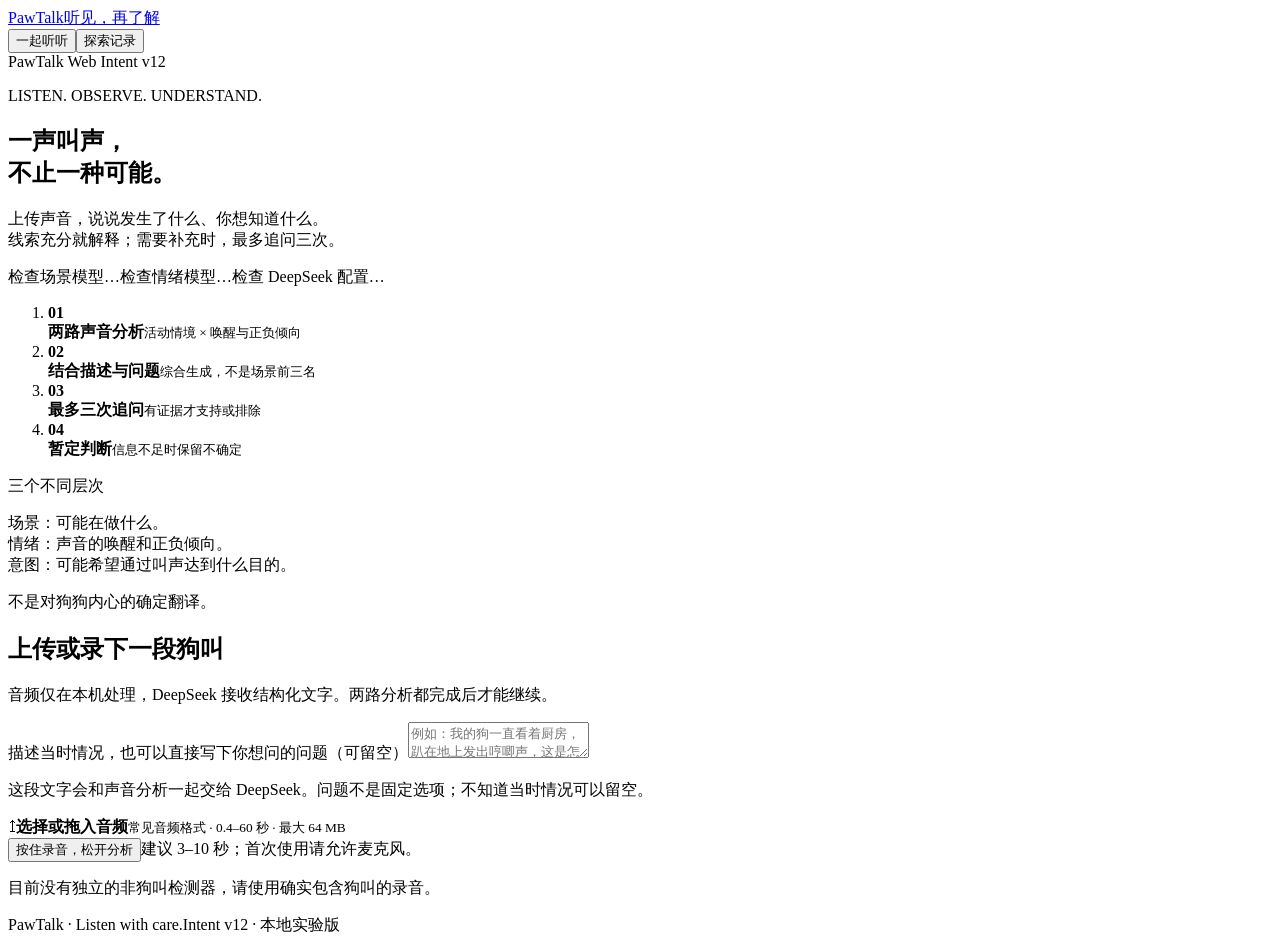
==== PawTalk_Web_Clean/static/index.html @ f6391046 "Import verified PawTalk v12 release and both complete datasets" ====
<!doctype html>
<html lang="zh-CN"><head><meta charset="utf-8"><meta name="viewport" content="width=device-width,initial-scale=1"><meta name="theme-color" content="#244d43"><link rel="icon" href="/icon.svg"><link rel="stylesheet" href="/style.css"><title>PawTalk · Intent v12</title></head>
<body data-app-version="PawTalk Web Intent v12"><header><a class="brand" href="/"><img src="/icon.svg" alt="">PawTalk<span>听见，再了解</span></a><nav><button id="tabTalk" class="nav active">一起听听</button><button id="tabRecords" class="nav">探索记录</button></nav><span id="buildVersion" class="localbadge">PawTalk Web Intent v12</span></header>
<main><p id="versionWarning" class="notice" role="alert" hidden></p><section id="talkView"><div class="intro"><div><p class="eyebrow">LISTEN. OBSERVE. UNDERSTAND.</p><h1>一声叫声，<br>不止一种可能。</h1><p class="introtext">上传声音，说说发生了什么、你想知道什么。<br>线索充分就解释；需要补充时，最多追问三次。</p></div></div>
<div class="statusline"><span id="modelStatus">检查场景模型…</span><span id="emotionStatus">检查情绪模型…</span><span id="llmStatus">检查 DeepSeek 配置…</span></div>
<div class="workspace"><aside><ol class="steps"><li class="current"><b>01</b><div><strong>两路声音分析</strong><small>活动情境 × 唤醒与正负倾向</small></div></li><li><b>02</b><div><strong>结合描述与问题</strong><small>综合生成，不是场景前三名</small></div></li><li><b>03</b><div><strong>最多三次追问</strong><small>有证据才支持或排除</small></div></li><li><b>04</b><div><strong>暂定判断</strong><small>信息不足时保留不确定</small></div></li></ol><div class="asideNote"><span>三个不同层次</span><p>场景：可能在做什么。<br>情绪：声音的唤醒和正负倾向。<br>意图：可能希望通过叫声达到什么目的。</p><p>不是对狗狗内心的确定翻译。</p></div></aside>
<div class="flow"><section class="card"><h2>上传或录下一段狗叫</h2><p class="fine">音频仅在本机处理，DeepSeek 接收结构化文字。两路分析都完成后才能继续。</p><label>描述当时情况，也可以直接写下你想问的问题（可留空）</label><textarea id="preObservation" maxlength="1500" placeholder="例如：我的狗一直看着厨房，趴在地上发出哼唧声，这是怎么回事？请描述实际观察，猜测也可以注明。"></textarea><p class="fine">这段文字会和声音分析一起交给 DeepSeek。问题不是固定选项；不知道当时情况可以留空。</p><label id="dropzone" class="drop" tabindex="0"><input id="audioFile" type="file" accept="audio/*,.wav,.mp3,.m4a,.aac,.flac,.ogg,.opus,.webm,.aiff,.amr,.3gp" hidden><span class="uploadicon">↥</span><strong>选择或拖入音频</strong><small>常见音频格式 · 0.4–60 秒 · 最大 64 MB</small></label><div class="micPanel"><button id="micBtn" class="primary">按住录音，松开分析</button><button id="cancelMic" class="textbtn" hidden>取消录音</button><span id="micHint" role="status">建议 3–10 秒；首次使用请允许麦克风。</span></div><p id="working" role="status" hidden></p><p id="uploadProgress" class="notice" role="status" hidden></p><button id="resumeUpload" class="secondary" hidden>恢复查看上传任务</button><div id="audioBox" hidden><div class="fileline"><strong id="filename"></strong><button id="changeFile" class="textbtn">换一段</button></div><p id="audioMeta" class="fine"></p><audio id="player" controls></audio></div><p class="fine">目前没有独立的非狗叫检测器，请使用确实包含狗叫的录音。</p></section>
<section id="sceneCard" class="card" hidden><p class="eyebrow">01 / CONTEXT MODEL</p><h2>场景模型结果</h2><p id="sceneStatus"></p><p id="scenePreferred"></p><div id="sceneScores" class="tableScroll"></div><p id="sceneSource" class="fine"></p><p class="fine">全部八类 SVM 决策分数未经概率校准，不是“概率”或“正确率”。原始首选来自分类器 predict，可能不是决策分数最大项。</p></section>
<section id="emotionCard" class="card" hidden><p class="eyebrow">01 / EMOTION MODEL</p><h2>情绪模型结果</h2><p id="emotionMessage"></p><div id="emotionAxes" class="emotionGrid"></div><p id="emotionSource" class="fine"></p><details><summary>完整双路输出与来源</summary><pre id="analysisRaw"></pre></details></section>
<section id="ruleCard" class="card" hidden><p class="eyebrow">02 / EMOTION &amp; RULE SUMMARY</p><h2>情绪与规则摘要</h2><p id="quadrantSummary"></p><p id="ruleSummary"></p><p class="fine">规则仅提供初始核查假设；不代表已经观察到的事实，不是唯一翻译或概率。</p><details><summary>主规则、辅助规则与回退来源</summary><pre id="ruleRaw"></pre></details></section>
<section id="intentCard" class="card" hidden><p class="eyebrow">03 / DEEPSEEK SYNTHESIS</p><h2>结合声音、描述与问题</h2><p class="fine">DeepSeek 综合完整声音线索与现场描述，直接回应你的问题；信息不足才追问，不显示未经验证的把握百分比。</p><div id="intentSetup"><label for="llmSelect">DeepSeek 模型</label><select id="llmSelect"></select><label for="source">你能提供的背景来源</label><select id="source"><option value="unknown">只有录音 / 不清楚当时情况</option><option value="real">亲眼观察或独立记录</option></select><p class="fine">不要用已知标签联想背景。如果没有观察，请回答不知道。</p><label>实验方案</label><select id="experimentMode"><option value="C">C 场景＋情绪＋问答（正常）</option><option value="B">B 场景＋问答</option><option value="A">A 仅观察问答</option></select><button id="generateIntents" class="primary wide">综合录音与描述，回答我的问题</button></div><p id="blocked" class="notice" hidden></p><details><summary>初始候选、历史轮次与更正记录</summary><pre id="roundArchive"></pre></details><p id="requestQuestion" class="notice" hidden></p><p id="interimExplanation" hidden></p><details><summary>查看本次候选依据（非确定答案）</summary><div id="intentCandidates" class="candidateReview"></div></details><button id="startChat" class="primary" hidden>让 DeepSeek 提出第一问</button></section>
<section id="chatCard" class="card" hidden><p class="eyebrow">03 / OBSERVATION INTERVIEW</p><h2>只补充必要信息，最多三问</h2><p id="turnBadge" class="fine"></p><div id="chatLog" class="chatLog"></div><div id="questionBox"><h3 id="currentQuestion"></h3><label for="chatAnswer">描述实际观察；也可纠正之前的回答</label><textarea id="chatAnswer" rows="3" maxlength="1500" placeholder="例如：刚才我说错了，当时房间里还有另一只狗。"></textarea><select id="answerKind"><option value="text">直接观察</option><option value="guess">我的猜测（不作为行为证据）</option></select><div class="chatActions"><button id="correctAnswer" class="secondary">用输入内容更正上一条观察</button><button id="answerBtn" class="primary">提交观察</button><button id="unknownBtn" class="secondary">不知道 / 没观察到</button><button id="stopChat" class="textbtn">结束并保留不确定</button></div></div><p class="fine">未提到不等于没有；未知回答不排除候选。后续纠正允许恢复候选。问答不会重训练声音模型。</p></section>
<section id="resultCard" class="card resultCard" hidden><p class="eyebrow">04 / CURRENT JUDGMENT</p><h2 id="resultTitle"></h2><p id="resultReason"></p><div id="resultAlternatives"></div><h3>支持的用户观察</h3><div id="resultEvidence"></div><h3>模型提供的初始线索</h3><p id="resultClues"></p><h3>其他候选已知的排除依据（不要求全部排除）</h3><div id="resultExcluded"></div><h3>仍然存在的不确定性</h3><div id="resultUncertainty"></div><p class="fine">判断依据是观察支持与候选比较，不是已校准概率。其他可能尚未排除；后端校验不证明语义或真实意图。</p><button id="revealBtn" class="secondary">查看场景参考标签（不是意图答案）</button><p id="reference"></p><label>更正上一条观察（填写修订后的完整内容）</label><textarea id="correctionText" maxlength="1500"></textarea><button id="correctCompleted" class="secondary">更正并重新评估</button><button id="regenerate" class="secondary" hidden>明确重新生成候选（保留上一轮）</button><button id="nextBtn" class="primary">再听一段</button></section>
</div></div></section>
<section id="recordsView" hidden><div class="historytitle"><div><p class="eyebrow">EXPLORATION LOG</p><h1>探索记录</h1></div><button id="exportBtn" class="primary">导出完整 JSON</button></div><div id="stats" class="notice"></div><p class="fine">意图没有独立标准答案，不与八类场景标签比较。旧版场景统计单独归档；这些记录不能证明准确率提高。</p><details><summary>旧版场景统计（与新意图分开）</summary><pre id="legacyStats"></pre></details><div id="historyList"></div></section>
<footer><span>PawTalk · Listen with care.</span><span>Intent v12 · 本地实验版</span></footer></main><div id="toast" role="alert" hidden></div><script src="/recorder.js"></script><script src="/app.js"></script></body></html>
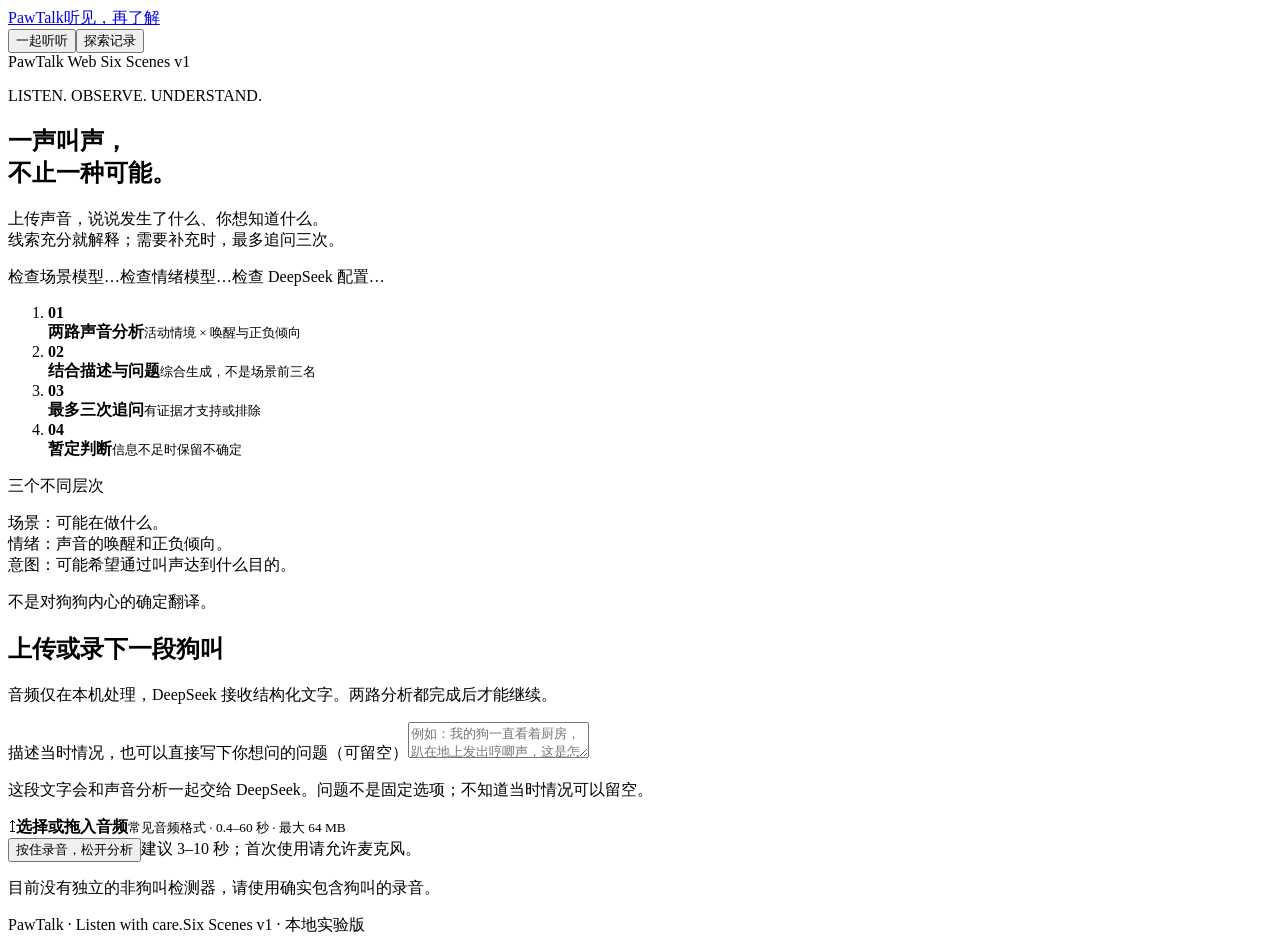
==== commit cc56fae4: "Implement versioned six-scene training and inference with paired evaluation Merge play targets into " ====
--- a/PawTalk_Web_Clean/static/index.html
+++ b/PawTalk_Web_Clean/static/index.html
@@ -1,16 +1,16 @@
 <!doctype html>
-<html lang="zh-CN"><head><meta charset="utf-8"><meta name="viewport" content="width=device-width,initial-scale=1"><meta name="theme-color" content="#244d43"><link rel="icon" href="/icon.svg"><link rel="stylesheet" href="/style.css"><title>PawTalk · Intent v12</title></head>
-<body data-app-version="PawTalk Web Intent v12"><header><a class="brand" href="/"><img src="/icon.svg" alt="">PawTalk<span>听见，再了解</span></a><nav><button id="tabTalk" class="nav active">一起听听</button><button id="tabRecords" class="nav">探索记录</button></nav><span id="buildVersion" class="localbadge">PawTalk Web Intent v12</span></header>
+<html lang="zh-CN"><head><meta charset="utf-8"><meta name="viewport" content="width=device-width,initial-scale=1"><meta name="theme-color" content="#244d43"><link rel="icon" href="/icon.svg"><link rel="stylesheet" href="/style.css"><title>PawTalk · Six Scenes v1</title></head>
+<body data-app-version="PawTalk Web Six Scenes v1"><header><a class="brand" href="/"><img src="/icon.svg" alt="">PawTalk<span>听见，再了解</span></a><nav><button id="tabTalk" class="nav active">一起听听</button><button id="tabRecords" class="nav">探索记录</button></nav><span id="buildVersion" class="localbadge">PawTalk Web Six Scenes v1</span></header>
 <main><p id="versionWarning" class="notice" role="alert" hidden></p><section id="talkView"><div class="intro"><div><p class="eyebrow">LISTEN. OBSERVE. UNDERSTAND.</p><h1>一声叫声，<br>不止一种可能。</h1><p class="introtext">上传声音，说说发生了什么、你想知道什么。<br>线索充分就解释；需要补充时，最多追问三次。</p></div></div>
 <div class="statusline"><span id="modelStatus">检查场景模型…</span><span id="emotionStatus">检查情绪模型…</span><span id="llmStatus">检查 DeepSeek 配置…</span></div>
 <div class="workspace"><aside><ol class="steps"><li class="current"><b>01</b><div><strong>两路声音分析</strong><small>活动情境 × 唤醒与正负倾向</small></div></li><li><b>02</b><div><strong>结合描述与问题</strong><small>综合生成，不是场景前三名</small></div></li><li><b>03</b><div><strong>最多三次追问</strong><small>有证据才支持或排除</small></div></li><li><b>04</b><div><strong>暂定判断</strong><small>信息不足时保留不确定</small></div></li></ol><div class="asideNote"><span>三个不同层次</span><p>场景：可能在做什么。<br>情绪：声音的唤醒和正负倾向。<br>意图：可能希望通过叫声达到什么目的。</p><p>不是对狗狗内心的确定翻译。</p></div></aside>
 <div class="flow"><section class="card"><h2>上传或录下一段狗叫</h2><p class="fine">音频仅在本机处理，DeepSeek 接收结构化文字。两路分析都完成后才能继续。</p><label>描述当时情况，也可以直接写下你想问的问题（可留空）</label><textarea id="preObservation" maxlength="1500" placeholder="例如：我的狗一直看着厨房，趴在地上发出哼唧声，这是怎么回事？请描述实际观察，猜测也可以注明。"></textarea><p class="fine">这段文字会和声音分析一起交给 DeepSeek。问题不是固定选项；不知道当时情况可以留空。</p><label id="dropzone" class="drop" tabindex="0"><input id="audioFile" type="file" accept="audio/*,.wav,.mp3,.m4a,.aac,.flac,.ogg,.opus,.webm,.aiff,.amr,.3gp" hidden><span class="uploadicon">↥</span><strong>选择或拖入音频</strong><small>常见音频格式 · 0.4–60 秒 · 最大 64 MB</small></label><div class="micPanel"><button id="micBtn" class="primary">按住录音，松开分析</button><button id="cancelMic" class="textbtn" hidden>取消录音</button><span id="micHint" role="status">建议 3–10 秒；首次使用请允许麦克风。</span></div><p id="working" role="status" hidden></p><p id="uploadProgress" class="notice" role="status" hidden></p><button id="resumeUpload" class="secondary" hidden>恢复查看上传任务</button><div id="audioBox" hidden><div class="fileline"><strong id="filename"></strong><button id="changeFile" class="textbtn">换一段</button></div><p id="audioMeta" class="fine"></p><audio id="player" controls></audio></div><p class="fine">目前没有独立的非狗叫检测器，请使用确实包含狗叫的录音。</p></section>
-<section id="sceneCard" class="card" hidden><p class="eyebrow">01 / CONTEXT MODEL</p><h2>场景模型结果</h2><p id="sceneStatus"></p><p id="scenePreferred"></p><div id="sceneScores" class="tableScroll"></div><p id="sceneSource" class="fine"></p><p class="fine">全部八类 SVM 决策分数未经概率校准，不是“概率”或“正确率”。原始首选来自分类器 predict，可能不是决策分数最大项。</p></section>
+<section id="sceneCard" class="card" hidden><p class="eyebrow">01 / CONTEXT MODEL</p><h2>场景模型结果</h2><p id="sceneStatus"></p><p id="scenePreferred"></p><div id="sceneScores" class="tableScroll"></div><p id="sceneSource" class="fine"></p><p class="fine">全部六类 SVM 决策分数未经概率校准，不是“概率”或“正确率”。原始首选来自分类器 predict，可能不是决策分数最大项。</p></section>
 <section id="emotionCard" class="card" hidden><p class="eyebrow">01 / EMOTION MODEL</p><h2>情绪模型结果</h2><p id="emotionMessage"></p><div id="emotionAxes" class="emotionGrid"></div><p id="emotionSource" class="fine"></p><details><summary>完整双路输出与来源</summary><pre id="analysisRaw"></pre></details></section>
 <section id="ruleCard" class="card" hidden><p class="eyebrow">02 / EMOTION &amp; RULE SUMMARY</p><h2>情绪与规则摘要</h2><p id="quadrantSummary"></p><p id="ruleSummary"></p><p class="fine">规则仅提供初始核查假设；不代表已经观察到的事实，不是唯一翻译或概率。</p><details><summary>主规则、辅助规则与回退来源</summary><pre id="ruleRaw"></pre></details></section>
 <section id="intentCard" class="card" hidden><p class="eyebrow">03 / DEEPSEEK SYNTHESIS</p><h2>结合声音、描述与问题</h2><p class="fine">DeepSeek 综合完整声音线索与现场描述，直接回应你的问题；信息不足才追问，不显示未经验证的把握百分比。</p><div id="intentSetup"><label for="llmSelect">DeepSeek 模型</label><select id="llmSelect"></select><label for="source">你能提供的背景来源</label><select id="source"><option value="unknown">只有录音 / 不清楚当时情况</option><option value="real">亲眼观察或独立记录</option></select><p class="fine">不要用已知标签联想背景。如果没有观察，请回答不知道。</p><label>实验方案</label><select id="experimentMode"><option value="C">C 场景＋情绪＋问答（正常）</option><option value="B">B 场景＋问答</option><option value="A">A 仅观察问答</option></select><button id="generateIntents" class="primary wide">综合录音与描述，回答我的问题</button></div><p id="blocked" class="notice" hidden></p><details><summary>初始候选、历史轮次与更正记录</summary><pre id="roundArchive"></pre></details><p id="requestQuestion" class="notice" hidden></p><p id="interimExplanation" hidden></p><details><summary>查看本次候选依据（非确定答案）</summary><div id="intentCandidates" class="candidateReview"></div></details><button id="startChat" class="primary" hidden>让 DeepSeek 提出第一问</button></section>
 <section id="chatCard" class="card" hidden><p class="eyebrow">03 / OBSERVATION INTERVIEW</p><h2>只补充必要信息，最多三问</h2><p id="turnBadge" class="fine"></p><div id="chatLog" class="chatLog"></div><div id="questionBox"><h3 id="currentQuestion"></h3><label for="chatAnswer">描述实际观察；也可纠正之前的回答</label><textarea id="chatAnswer" rows="3" maxlength="1500" placeholder="例如：刚才我说错了，当时房间里还有另一只狗。"></textarea><select id="answerKind"><option value="text">直接观察</option><option value="guess">我的猜测（不作为行为证据）</option></select><div class="chatActions"><button id="correctAnswer" class="secondary">用输入内容更正上一条观察</button><button id="answerBtn" class="primary">提交观察</button><button id="unknownBtn" class="secondary">不知道 / 没观察到</button><button id="stopChat" class="textbtn">结束并保留不确定</button></div></div><p class="fine">未提到不等于没有；未知回答不排除候选。后续纠正允许恢复候选。问答不会重训练声音模型。</p></section>
 <section id="resultCard" class="card resultCard" hidden><p class="eyebrow">04 / CURRENT JUDGMENT</p><h2 id="resultTitle"></h2><p id="resultReason"></p><div id="resultAlternatives"></div><h3>支持的用户观察</h3><div id="resultEvidence"></div><h3>模型提供的初始线索</h3><p id="resultClues"></p><h3>其他候选已知的排除依据（不要求全部排除）</h3><div id="resultExcluded"></div><h3>仍然存在的不确定性</h3><div id="resultUncertainty"></div><p class="fine">判断依据是观察支持与候选比较，不是已校准概率。其他可能尚未排除；后端校验不证明语义或真实意图。</p><button id="revealBtn" class="secondary">查看场景参考标签（不是意图答案）</button><p id="reference"></p><label>更正上一条观察（填写修订后的完整内容）</label><textarea id="correctionText" maxlength="1500"></textarea><button id="correctCompleted" class="secondary">更正并重新评估</button><button id="regenerate" class="secondary" hidden>明确重新生成候选（保留上一轮）</button><button id="nextBtn" class="primary">再听一段</button></section>
 </div></div></section>
-<section id="recordsView" hidden><div class="historytitle"><div><p class="eyebrow">EXPLORATION LOG</p><h1>探索记录</h1></div><button id="exportBtn" class="primary">导出完整 JSON</button></div><div id="stats" class="notice"></div><p class="fine">意图没有独立标准答案，不与八类场景标签比较。旧版场景统计单独归档；这些记录不能证明准确率提高。</p><details><summary>旧版场景统计（与新意图分开）</summary><pre id="legacyStats"></pre></details><div id="historyList"></div></section>
-<footer><span>PawTalk · Listen with care.</span><span>Intent v12 · 本地实验版</span></footer></main><div id="toast" role="alert" hidden></div><script src="/recorder.js"></script><script src="/app.js"></script></body></html>
+<section id="recordsView" hidden><div class="historytitle"><div><p class="eyebrow">EXPLORATION LOG</p><h1>探索记录</h1></div><button id="exportBtn" class="primary">导出完整 JSON</button></div><div id="stats" class="notice"></div><p class="fine">意图没有独立标准答案，不与六类或旧八类场景标签比较。旧版场景统计单独归档；这些记录不能证明准确率提高。</p><details><summary>旧版场景统计（与新意图分开）</summary><pre id="legacyStats"></pre></details><div id="historyList"></div></section>
+<footer><span>PawTalk · Listen with care.</span><span>Six Scenes v1 · 本地实验版</span></footer></main><div id="toast" role="alert" hidden></div><script src="/recorder.js"></script><script src="/app.js"></script></body></html>
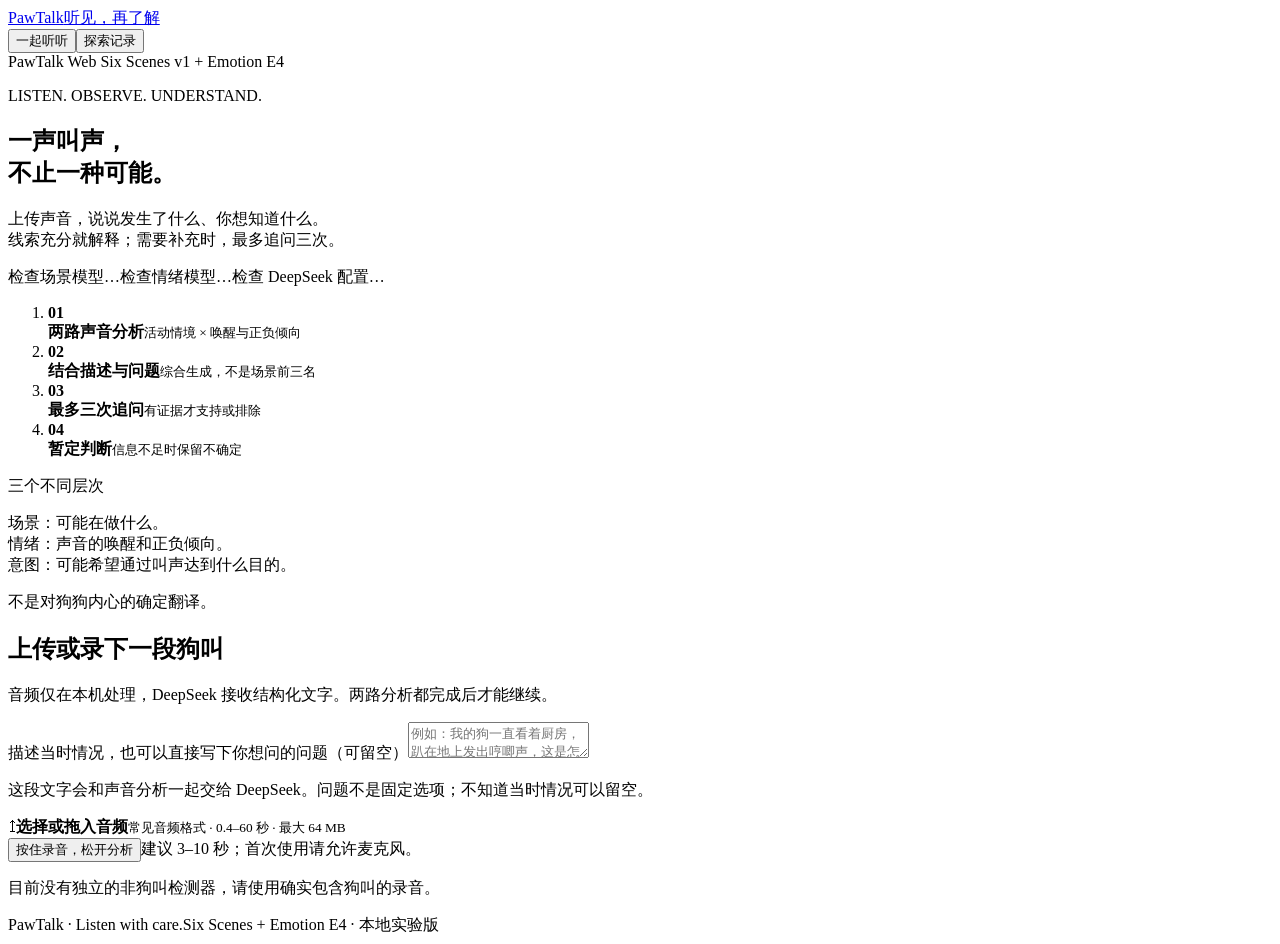
==== commit 5ee74876: "Deploy E4 emotion SVMs while keeping the six-scene branch frozen Refit rich153 arousal/valence pipel" ====
--- a/PawTalk_Web_Clean/static/index.html
+++ b/PawTalk_Web_Clean/static/index.html
@@ -1,6 +1,6 @@
 <!doctype html>
-<html lang="zh-CN"><head><meta charset="utf-8"><meta name="viewport" content="width=device-width,initial-scale=1"><meta name="theme-color" content="#244d43"><link rel="icon" href="/icon.svg"><link rel="stylesheet" href="/style.css"><title>PawTalk · Six Scenes v1</title></head>
-<body data-app-version="PawTalk Web Six Scenes v1"><header><a class="brand" href="/"><img src="/icon.svg" alt="">PawTalk<span>听见，再了解</span></a><nav><button id="tabTalk" class="nav active">一起听听</button><button id="tabRecords" class="nav">探索记录</button></nav><span id="buildVersion" class="localbadge">PawTalk Web Six Scenes v1</span></header>
+<html lang="zh-CN"><head><meta charset="utf-8"><meta name="viewport" content="width=device-width,initial-scale=1"><meta name="theme-color" content="#244d43"><link rel="icon" href="/icon.svg"><link rel="stylesheet" href="/style.css"><title>PawTalk · Six Scenes + Emotion E4</title></head>
+<body data-app-version="PawTalk Web Six Scenes v1 + Emotion E4"><header><a class="brand" href="/"><img src="/icon.svg" alt="">PawTalk<span>听见，再了解</span></a><nav><button id="tabTalk" class="nav active">一起听听</button><button id="tabRecords" class="nav">探索记录</button></nav><span id="buildVersion" class="localbadge">PawTalk Web Six Scenes v1 + Emotion E4</span></header>
 <main><p id="versionWarning" class="notice" role="alert" hidden></p><section id="talkView"><div class="intro"><div><p class="eyebrow">LISTEN. OBSERVE. UNDERSTAND.</p><h1>一声叫声，<br>不止一种可能。</h1><p class="introtext">上传声音，说说发生了什么、你想知道什么。<br>线索充分就解释；需要补充时，最多追问三次。</p></div></div>
 <div class="statusline"><span id="modelStatus">检查场景模型…</span><span id="emotionStatus">检查情绪模型…</span><span id="llmStatus">检查 DeepSeek 配置…</span></div>
 <div class="workspace"><aside><ol class="steps"><li class="current"><b>01</b><div><strong>两路声音分析</strong><small>活动情境 × 唤醒与正负倾向</small></div></li><li><b>02</b><div><strong>结合描述与问题</strong><small>综合生成，不是场景前三名</small></div></li><li><b>03</b><div><strong>最多三次追问</strong><small>有证据才支持或排除</small></div></li><li><b>04</b><div><strong>暂定判断</strong><small>信息不足时保留不确定</small></div></li></ol><div class="asideNote"><span>三个不同层次</span><p>场景：可能在做什么。<br>情绪：声音的唤醒和正负倾向。<br>意图：可能希望通过叫声达到什么目的。</p><p>不是对狗狗内心的确定翻译。</p></div></aside>
@@ -13,4 +13,4 @@
 <section id="resultCard" class="card resultCard" hidden><p class="eyebrow">04 / CURRENT JUDGMENT</p><h2 id="resultTitle"></h2><p id="resultReason"></p><div id="resultAlternatives"></div><h3>支持的用户观察</h3><div id="resultEvidence"></div><h3>模型提供的初始线索</h3><p id="resultClues"></p><h3>其他候选已知的排除依据（不要求全部排除）</h3><div id="resultExcluded"></div><h3>仍然存在的不确定性</h3><div id="resultUncertainty"></div><p class="fine">判断依据是观察支持与候选比较，不是已校准概率。其他可能尚未排除；后端校验不证明语义或真实意图。</p><button id="revealBtn" class="secondary">查看场景参考标签（不是意图答案）</button><p id="reference"></p><label>更正上一条观察（填写修订后的完整内容）</label><textarea id="correctionText" maxlength="1500"></textarea><button id="correctCompleted" class="secondary">更正并重新评估</button><button id="regenerate" class="secondary" hidden>明确重新生成候选（保留上一轮）</button><button id="nextBtn" class="primary">再听一段</button></section>
 </div></div></section>
 <section id="recordsView" hidden><div class="historytitle"><div><p class="eyebrow">EXPLORATION LOG</p><h1>探索记录</h1></div><button id="exportBtn" class="primary">导出完整 JSON</button></div><div id="stats" class="notice"></div><p class="fine">意图没有独立标准答案，不与六类或旧八类场景标签比较。旧版场景统计单独归档；这些记录不能证明准确率提高。</p><details><summary>旧版场景统计（与新意图分开）</summary><pre id="legacyStats"></pre></details><div id="historyList"></div></section>
-<footer><span>PawTalk · Listen with care.</span><span>Six Scenes v1 · 本地实验版</span></footer></main><div id="toast" role="alert" hidden></div><script src="/recorder.js"></script><script src="/app.js"></script></body></html>
+<footer><span>PawTalk · Listen with care.</span><span>Six Scenes + Emotion E4 · 本地实验版</span></footer></main><div id="toast" role="alert" hidden></div><script src="/recorder.js"></script><script src="/app.js"></script></body></html>
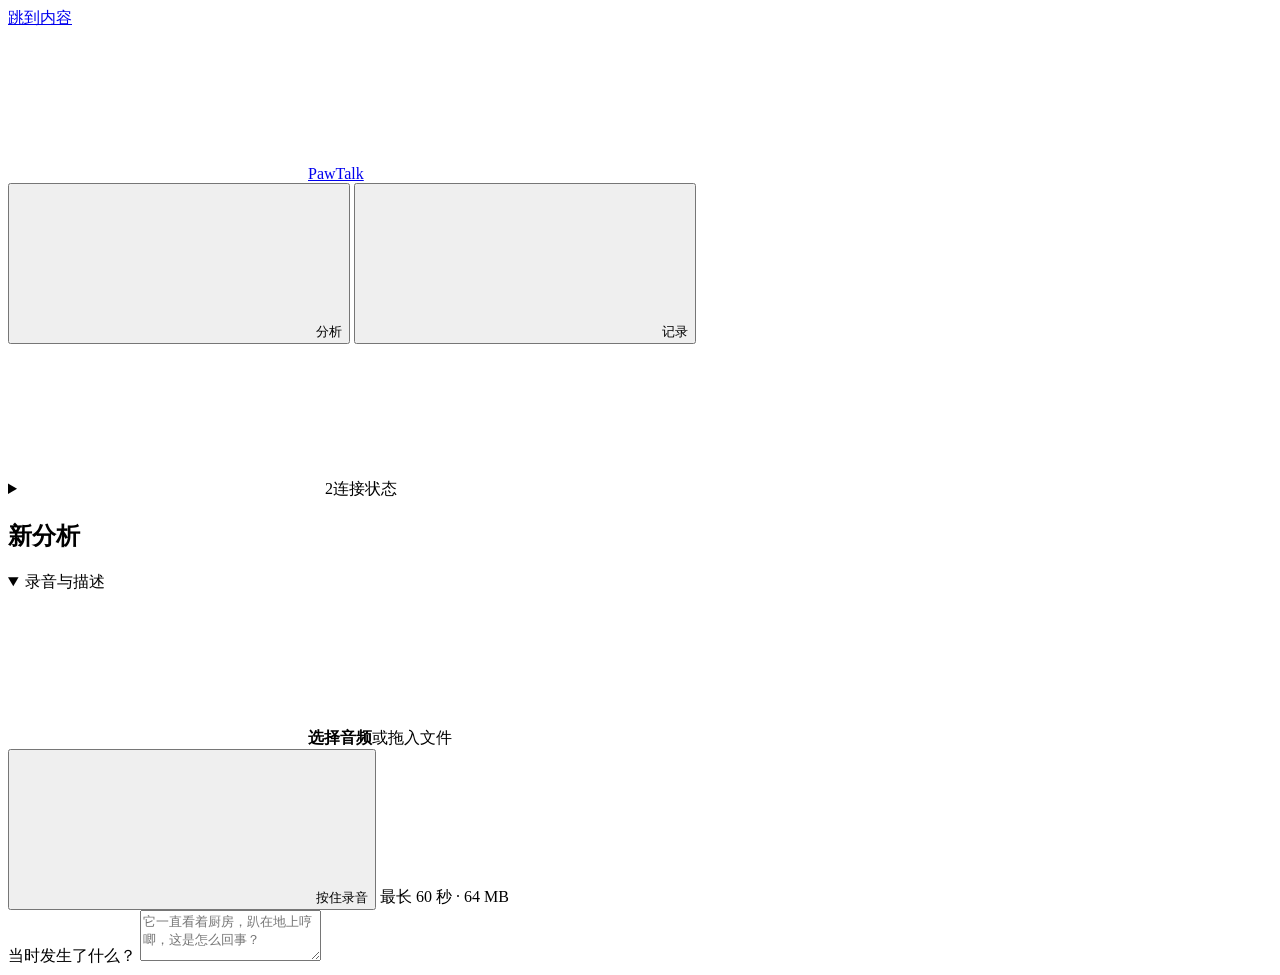
==== commit fdbbae9d: "Simplify PawTalk UI around analysis, questions and records Replace marketing-heavy layout with a neu" ====
--- a/PawTalk_Web_Clean/static/index.html
+++ b/PawTalk_Web_Clean/static/index.html
@@ -1,16 +1,136 @@
 <!doctype html>
-<html lang="zh-CN"><head><meta charset="utf-8"><meta name="viewport" content="width=device-width,initial-scale=1"><meta name="theme-color" content="#244d43"><link rel="icon" href="/icon.svg"><link rel="stylesheet" href="/style.css"><title>PawTalk · Six Scenes + Emotion E4</title></head>
-<body data-app-version="PawTalk Web Six Scenes v1 + Emotion E4"><header><a class="brand" href="/"><img src="/icon.svg" alt="">PawTalk<span>听见，再了解</span></a><nav><button id="tabTalk" class="nav active">一起听听</button><button id="tabRecords" class="nav">探索记录</button></nav><span id="buildVersion" class="localbadge">PawTalk Web Six Scenes v1 + Emotion E4</span></header>
-<main><p id="versionWarning" class="notice" role="alert" hidden></p><section id="talkView"><div class="intro"><div><p class="eyebrow">LISTEN. OBSERVE. UNDERSTAND.</p><h1>一声叫声，<br>不止一种可能。</h1><p class="introtext">上传声音，说说发生了什么、你想知道什么。<br>线索充分就解释；需要补充时，最多追问三次。</p></div></div>
-<div class="statusline"><span id="modelStatus">检查场景模型…</span><span id="emotionStatus">检查情绪模型…</span><span id="llmStatus">检查 DeepSeek 配置…</span></div>
-<div class="workspace"><aside><ol class="steps"><li class="current"><b>01</b><div><strong>两路声音分析</strong><small>活动情境 × 唤醒与正负倾向</small></div></li><li><b>02</b><div><strong>结合描述与问题</strong><small>综合生成，不是场景前三名</small></div></li><li><b>03</b><div><strong>最多三次追问</strong><small>有证据才支持或排除</small></div></li><li><b>04</b><div><strong>暂定判断</strong><small>信息不足时保留不确定</small></div></li></ol><div class="asideNote"><span>三个不同层次</span><p>场景：可能在做什么。<br>情绪：声音的唤醒和正负倾向。<br>意图：可能希望通过叫声达到什么目的。</p><p>不是对狗狗内心的确定翻译。</p></div></aside>
-<div class="flow"><section class="card"><h2>上传或录下一段狗叫</h2><p class="fine">音频仅在本机处理，DeepSeek 接收结构化文字。两路分析都完成后才能继续。</p><label>描述当时情况，也可以直接写下你想问的问题（可留空）</label><textarea id="preObservation" maxlength="1500" placeholder="例如：我的狗一直看着厨房，趴在地上发出哼唧声，这是怎么回事？请描述实际观察，猜测也可以注明。"></textarea><p class="fine">这段文字会和声音分析一起交给 DeepSeek。问题不是固定选项；不知道当时情况可以留空。</p><label id="dropzone" class="drop" tabindex="0"><input id="audioFile" type="file" accept="audio/*,.wav,.mp3,.m4a,.aac,.flac,.ogg,.opus,.webm,.aiff,.amr,.3gp" hidden><span class="uploadicon">↥</span><strong>选择或拖入音频</strong><small>常见音频格式 · 0.4–60 秒 · 最大 64 MB</small></label><div class="micPanel"><button id="micBtn" class="primary">按住录音，松开分析</button><button id="cancelMic" class="textbtn" hidden>取消录音</button><span id="micHint" role="status">建议 3–10 秒；首次使用请允许麦克风。</span></div><p id="working" role="status" hidden></p><p id="uploadProgress" class="notice" role="status" hidden></p><button id="resumeUpload" class="secondary" hidden>恢复查看上传任务</button><div id="audioBox" hidden><div class="fileline"><strong id="filename"></strong><button id="changeFile" class="textbtn">换一段</button></div><p id="audioMeta" class="fine"></p><audio id="player" controls></audio></div><p class="fine">目前没有独立的非狗叫检测器，请使用确实包含狗叫的录音。</p></section>
-<section id="sceneCard" class="card" hidden><p class="eyebrow">01 / CONTEXT MODEL</p><h2>场景模型结果</h2><p id="sceneStatus"></p><p id="scenePreferred"></p><div id="sceneScores" class="tableScroll"></div><p id="sceneSource" class="fine"></p><p class="fine">全部六类 SVM 决策分数未经概率校准，不是“概率”或“正确率”。原始首选来自分类器 predict，可能不是决策分数最大项。</p></section>
-<section id="emotionCard" class="card" hidden><p class="eyebrow">01 / EMOTION MODEL</p><h2>情绪模型结果</h2><p id="emotionMessage"></p><div id="emotionAxes" class="emotionGrid"></div><p id="emotionSource" class="fine"></p><details><summary>完整双路输出与来源</summary><pre id="analysisRaw"></pre></details></section>
-<section id="ruleCard" class="card" hidden><p class="eyebrow">02 / EMOTION &amp; RULE SUMMARY</p><h2>情绪与规则摘要</h2><p id="quadrantSummary"></p><p id="ruleSummary"></p><p class="fine">规则仅提供初始核查假设；不代表已经观察到的事实，不是唯一翻译或概率。</p><details><summary>主规则、辅助规则与回退来源</summary><pre id="ruleRaw"></pre></details></section>
-<section id="intentCard" class="card" hidden><p class="eyebrow">03 / DEEPSEEK SYNTHESIS</p><h2>结合声音、描述与问题</h2><p class="fine">DeepSeek 综合完整声音线索与现场描述，直接回应你的问题；信息不足才追问，不显示未经验证的把握百分比。</p><div id="intentSetup"><label for="llmSelect">DeepSeek 模型</label><select id="llmSelect"></select><label for="source">你能提供的背景来源</label><select id="source"><option value="unknown">只有录音 / 不清楚当时情况</option><option value="real">亲眼观察或独立记录</option></select><p class="fine">不要用已知标签联想背景。如果没有观察，请回答不知道。</p><label>实验方案</label><select id="experimentMode"><option value="C">C 场景＋情绪＋问答（正常）</option><option value="B">B 场景＋问答</option><option value="A">A 仅观察问答</option></select><button id="generateIntents" class="primary wide">综合录音与描述，回答我的问题</button></div><p id="blocked" class="notice" hidden></p><details><summary>初始候选、历史轮次与更正记录</summary><pre id="roundArchive"></pre></details><p id="requestQuestion" class="notice" hidden></p><p id="interimExplanation" hidden></p><details><summary>查看本次候选依据（非确定答案）</summary><div id="intentCandidates" class="candidateReview"></div></details><button id="startChat" class="primary" hidden>让 DeepSeek 提出第一问</button></section>
-<section id="chatCard" class="card" hidden><p class="eyebrow">03 / OBSERVATION INTERVIEW</p><h2>只补充必要信息，最多三问</h2><p id="turnBadge" class="fine"></p><div id="chatLog" class="chatLog"></div><div id="questionBox"><h3 id="currentQuestion"></h3><label for="chatAnswer">描述实际观察；也可纠正之前的回答</label><textarea id="chatAnswer" rows="3" maxlength="1500" placeholder="例如：刚才我说错了，当时房间里还有另一只狗。"></textarea><select id="answerKind"><option value="text">直接观察</option><option value="guess">我的猜测（不作为行为证据）</option></select><div class="chatActions"><button id="correctAnswer" class="secondary">用输入内容更正上一条观察</button><button id="answerBtn" class="primary">提交观察</button><button id="unknownBtn" class="secondary">不知道 / 没观察到</button><button id="stopChat" class="textbtn">结束并保留不确定</button></div></div><p class="fine">未提到不等于没有；未知回答不排除候选。后续纠正允许恢复候选。问答不会重训练声音模型。</p></section>
-<section id="resultCard" class="card resultCard" hidden><p class="eyebrow">04 / CURRENT JUDGMENT</p><h2 id="resultTitle"></h2><p id="resultReason"></p><div id="resultAlternatives"></div><h3>支持的用户观察</h3><div id="resultEvidence"></div><h3>模型提供的初始线索</h3><p id="resultClues"></p><h3>其他候选已知的排除依据（不要求全部排除）</h3><div id="resultExcluded"></div><h3>仍然存在的不确定性</h3><div id="resultUncertainty"></div><p class="fine">判断依据是观察支持与候选比较，不是已校准概率。其他可能尚未排除；后端校验不证明语义或真实意图。</p><button id="revealBtn" class="secondary">查看场景参考标签（不是意图答案）</button><p id="reference"></p><label>更正上一条观察（填写修订后的完整内容）</label><textarea id="correctionText" maxlength="1500"></textarea><button id="correctCompleted" class="secondary">更正并重新评估</button><button id="regenerate" class="secondary" hidden>明确重新生成候选（保留上一轮）</button><button id="nextBtn" class="primary">再听一段</button></section>
-</div></div></section>
-<section id="recordsView" hidden><div class="historytitle"><div><p class="eyebrow">EXPLORATION LOG</p><h1>探索记录</h1></div><button id="exportBtn" class="primary">导出完整 JSON</button></div><div id="stats" class="notice"></div><p class="fine">意图没有独立标准答案，不与六类或旧八类场景标签比较。旧版场景统计单独归档；这些记录不能证明准确率提高。</p><details><summary>旧版场景统计（与新意图分开）</summary><pre id="legacyStats"></pre></details><div id="historyList"></div></section>
-<footer><span>PawTalk · Listen with care.</span><span>Six Scenes + Emotion E4 · 本地实验版</span></footer></main><div id="toast" role="alert" hidden></div><script src="/recorder.js"></script><script src="/app.js"></script></body></html>
+<html lang="zh-CN">
+<head>
+  <meta charset="utf-8">
+  <meta name="viewport" content="width=device-width,initial-scale=1">
+  <meta name="theme-color" content="#fafafa">
+  <link rel="icon" href="/icon.svg">
+  <link rel="stylesheet" href="/style.css">
+  <title>PawTalk</title>
+</head>
+<body data-app-version="PawTalk UI 2 · Six Scenes + Emotion E4">
+<a class="skip-link" href="#mainContent">跳到内容</a>
+<aside class="sidebar" aria-label="应用导航">
+  <a class="brand" href="/"><svg class="icon" aria-hidden="true"><use href="/icons.svg#audio-lines"></use></svg><span>PawTalk</span></a>
+  <nav aria-label="主导航">
+    <button id="tabTalk" class="nav active" aria-controls="talkView" aria-current="page"><svg class="icon" aria-hidden="true"><use href="/icons.svg#plus"></use></svg><span>分析</span></button>
+    <button id="tabRecords" class="nav" aria-controls="recordsView"><svg class="icon" aria-hidden="true"><use href="/icons.svg#history"></use></svg><span>记录</span></button>
+  </nav>
+  <details id="connectionDetails" class="connection">
+    <summary><svg class="icon" aria-hidden="true"><use href="/icons.svg#settings-"></use></svg>2<span>连接状态</span><span id="connectionDot" class="status-dot" aria-hidden="true"></span></summary>
+    <div class="connection-content">
+      <p id="modelStatus">正在检查场景模型</p>
+      <p id="emotionStatus">正在检查情绪模型</p>
+      <p id="llmStatus">正在检查 DeepSeek</p>
+      <span id="buildVersion">PawTalk UI 2 · Six Scenes + Emotion E4</span>
+    </div>
+  </details>
+</aside>
+<main id="mainContent" tabindex="-1">
+  <p id="versionWarning" class="notice error" role="alert" hidden></p>
+  <p id="serviceNotice" class="notice" role="status" hidden></p>
+  <section id="talkView" aria-labelledby="pageTitle">
+    <div class="page-heading"><h1 id="pageTitle">新分析</h1></div>
+    <div class="flow">
+      <details id="inputDetails" class="card composer" open>
+        <summary>录音与描述</summary>
+        <div class="card-body">
+          <label id="dropzone" class="drop" role="button" aria-label="选择音频" tabindex="0">
+            <input id="audioFile" type="file" accept="audio/*,.wav,.mp3,.m4a,.aac,.flac,.ogg,.opus,.webm,.aiff,.amr,.3gp" hidden>
+            <svg class="icon" aria-hidden="true"><use href="/icons.svg#upload"></use></svg><strong>选择音频</strong><span>或拖入文件</span>
+          </label>
+          <div id="micPanel" class="micPanel">
+            <button id="micBtn" class="secondary" aria-describedby="micHint"><svg class="icon" aria-hidden="true"><use href="/icons.svg#mic"></use></svg><span>按住录音</span></button>
+            <button id="cancelMic" class="textbtn" hidden>取消</button>
+            <span class="file-limit">最长 60 秒 · 64 MB</span>
+            <span id="micHint" role="status"></span>
+          </div>
+          <div id="audioBox" hidden>
+            <div class="fileline"><strong id="filename"></strong><button id="changeFile" class="textbtn">更换</button></div>
+            <audio id="player" aria-label="录音回放" controls></audio>
+            <p id="audioMeta" class="fine"></p>
+          </div>
+          <label for="preObservation" class="field-label">当时发生了什么？</label>
+          <textarea id="preObservation" rows="3" maxlength="1500" placeholder="它一直看着厨房，趴在地上哼唧，这是怎么回事？"></textarea>
+          <p id="uploadProgress" class="notice" role="status" hidden></p>
+          <button id="resumeUpload" class="secondary" hidden>继续查看进度</button>
+        </div>
+      </details>
+      <section id="intentCard" class="card action-card" aria-label="开始分析" hidden>
+        <div id="intentSetup">
+          <div class="source-row"><label for="source">背景来源</label><select id="source"><option value="unknown">只有录音，不清楚现场</option><option value="real">亲眼观察或独立记录</option></select></div>
+          <details class="options"><summary>分析设置</summary>
+            <div class="settings-grid">
+              <div><label for="llmSelect">语言模型</label><select id="llmSelect"></select></div>
+              <div><label for="experimentMode">实验方案</label><select id="experimentMode"><option value="C">场景＋情绪＋问答</option><option value="B">场景＋问答</option><option value="A">仅观察问答</option></select></div>
+            </div>
+          </details>
+          <button id="generateIntents" class="primary wide"><span>开始分析</span><svg class="icon" aria-hidden="true"><use href="/icons.svg#arrow-right"></use></svg></button>
+        </div>
+        <p id="blocked" class="notice error" role="alert" hidden></p>
+        <button id="startChat" class="primary" hidden>继续</button>
+      </section>
+      <p id="working" class="working" role="status" hidden></p>
+      <section id="chatCard" class="card" aria-labelledby="currentQuestion" hidden>
+        <p id="requestQuestion" class="fine" hidden></p>
+        <p id="interimExplanation" class="explanation" hidden></p>
+        <div id="questionBox">
+          <p id="turnBadge" class="fine"></p>
+          <h2 id="currentQuestion" tabindex="-1"></h2>
+          <label for="chatAnswer" class="field-label">你的观察</label>
+          <textarea id="chatAnswer" rows="3" maxlength="1500" placeholder="写下你看到的情况"></textarea>
+          <label for="answerKind" class="sr-only">回答类型</label>
+          <select id="answerKind"><option value="text">实际观察</option><option value="guess">只是猜测</option></select>
+          <div class="chatActions"><button id="answerBtn" class="primary">提交</button><button id="unknownBtn" class="secondary">不知道</button></div>
+          <div class="quiet-actions"><button id="correctAnswer" class="textbtn">更正上一条</button><button id="stopChat" class="textbtn">结束分析</button></div>
+        </div>
+      </section>
+      <section id="resultCard" class="card resultCard" aria-labelledby="resultTitle" hidden>
+        <span class="result-label">本次判断</span>
+        <h2 id="resultTitle" tabindex="-1"></h2><p id="resultReason" class="explanation"></p>
+        <div id="resultAlternatives"></div>
+        <details><summary>判断依据</summary>
+          <h3>用户观察</h3><div id="resultEvidence"></div>
+          <h3>声音线索</h3><p id="resultClues"></p>
+          <h3>排除依据</h3><div id="resultExcluded"></div>
+          <h3>仍不确定</h3><div id="resultUncertainty"></div>
+        </details>
+        <details><summary>更正与核查</summary>
+          <label for="correctionText" class="field-label">修订上一条观察</label><textarea id="correctionText" rows="3" maxlength="1500"></textarea>
+          <div class="chatActions"><button id="correctCompleted" class="secondary">更正并重评</button><button id="regenerate" class="secondary" hidden>重新生成候选</button></div>
+          <button id="revealBtn" class="textbtn">查看场景参考标签</button><p id="reference" class="fine"></p>
+        </details>
+        <button id="nextBtn" class="primary"><svg class="icon" aria-hidden="true"><use href="/icons.svg#plus"></use></svg><span>新分析</span></button>
+      </section>
+      <details id="conversationDetails" class="evidence-panel" hidden><summary>问答记录</summary><div id="chatLog" class="chatLog"></div></details>
+      <details id="modelDetails" class="evidence-panel" hidden>
+        <summary><span>声音分析</span><span id="modelSummary" class="summary-meta"></span></summary>
+        <section id="sceneCard" class="evidence-section" hidden>
+          <h3>场景</h3><p id="sceneStatus" role="status"></p><p id="scenePreferred"></p>
+          <div id="sceneScores" class="tableScroll"></div><p id="sceneSource" class="fine"></p>
+          <p class="fine">决策分数未经校准，不是概率或准确率。</p>
+        </section>
+        <section id="emotionCard" class="evidence-section" hidden>
+          <h3>情绪</h3><p id="emotionMessage"></p><div id="emotionAxes" class="emotionGrid"></div><p id="emotionSource" class="fine"></p>
+          <details><summary>原始输出</summary><pre id="analysisRaw"></pre></details>
+        </section>
+        <section id="ruleCard" class="evidence-section" hidden><h3>规则</h3><p id="quadrantSummary"></p><p id="ruleSummary"></p><details><summary>匹配记录</summary><pre id="ruleRaw"></pre></details></section>
+      </details>
+      <details id="reasoningDetails" class="evidence-panel" hidden>
+        <summary>候选与记录</summary>
+        <div id="intentCandidates" class="candidateReview"></div>
+        <details><summary>原始记录</summary><pre id="roundArchive"></pre></details>
+      </details>
+    </div>
+  </section>
+  <section id="recordsView" aria-labelledby="recordsTitle" hidden>
+    <div class="page-heading"><h1 id="recordsTitle">记录</h1><button id="exportBtn" class="secondary"><svg class="icon" aria-hidden="true"><use href="/icons.svg#download"></use></svg><span>导出</span></button></div>
+    <p id="stats" class="fine"></p>
+    <div id="historyList"></div>
+    <details class="archive"><summary>历史统计</summary><pre id="legacyStats"></pre></details>
+  </section>
+</main>
+<div id="toast" class="toast" role="alert" hidden><span id="toastMessage"></span><button id="dismissToast" type="button" aria-label="关闭提示">×</button></div>
+<script src="/presentation.js"></script><script src="/recorder.js"></script><script src="/app.js"></script>
+</body>
+</html>
